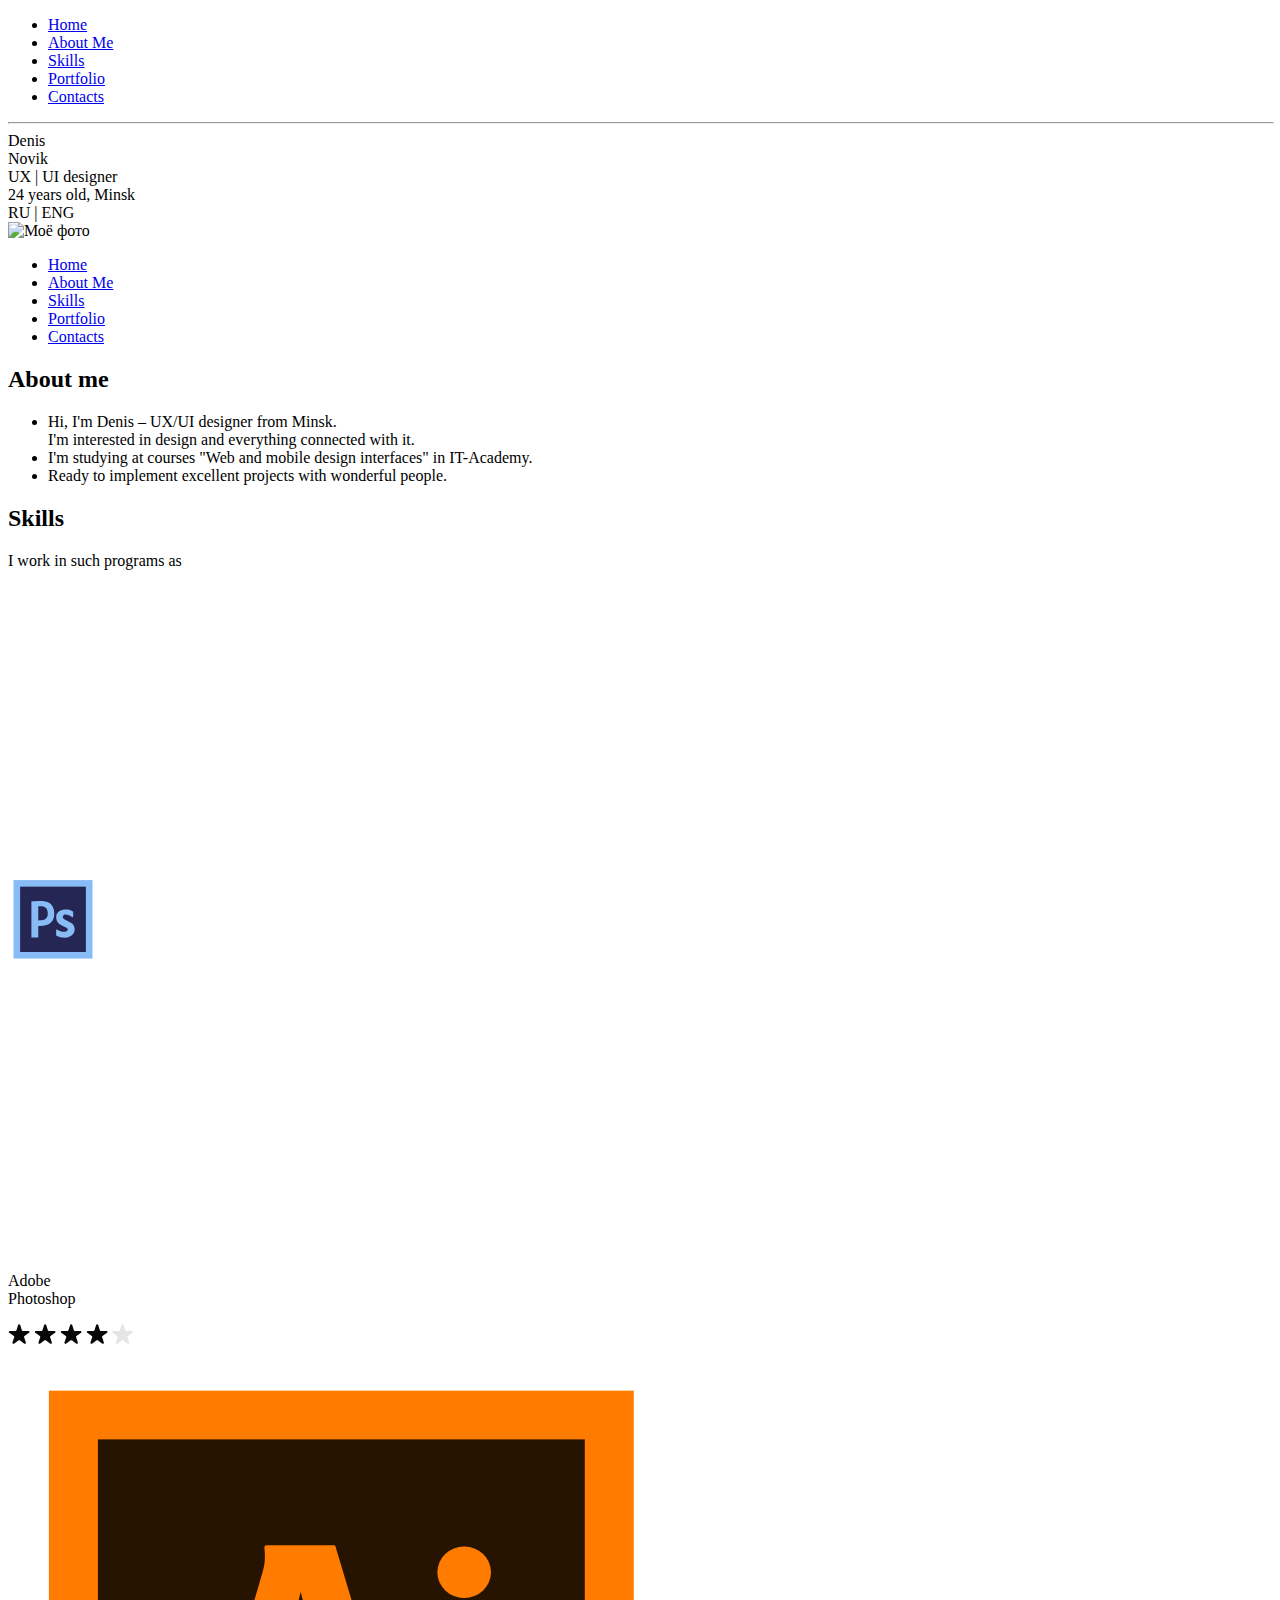
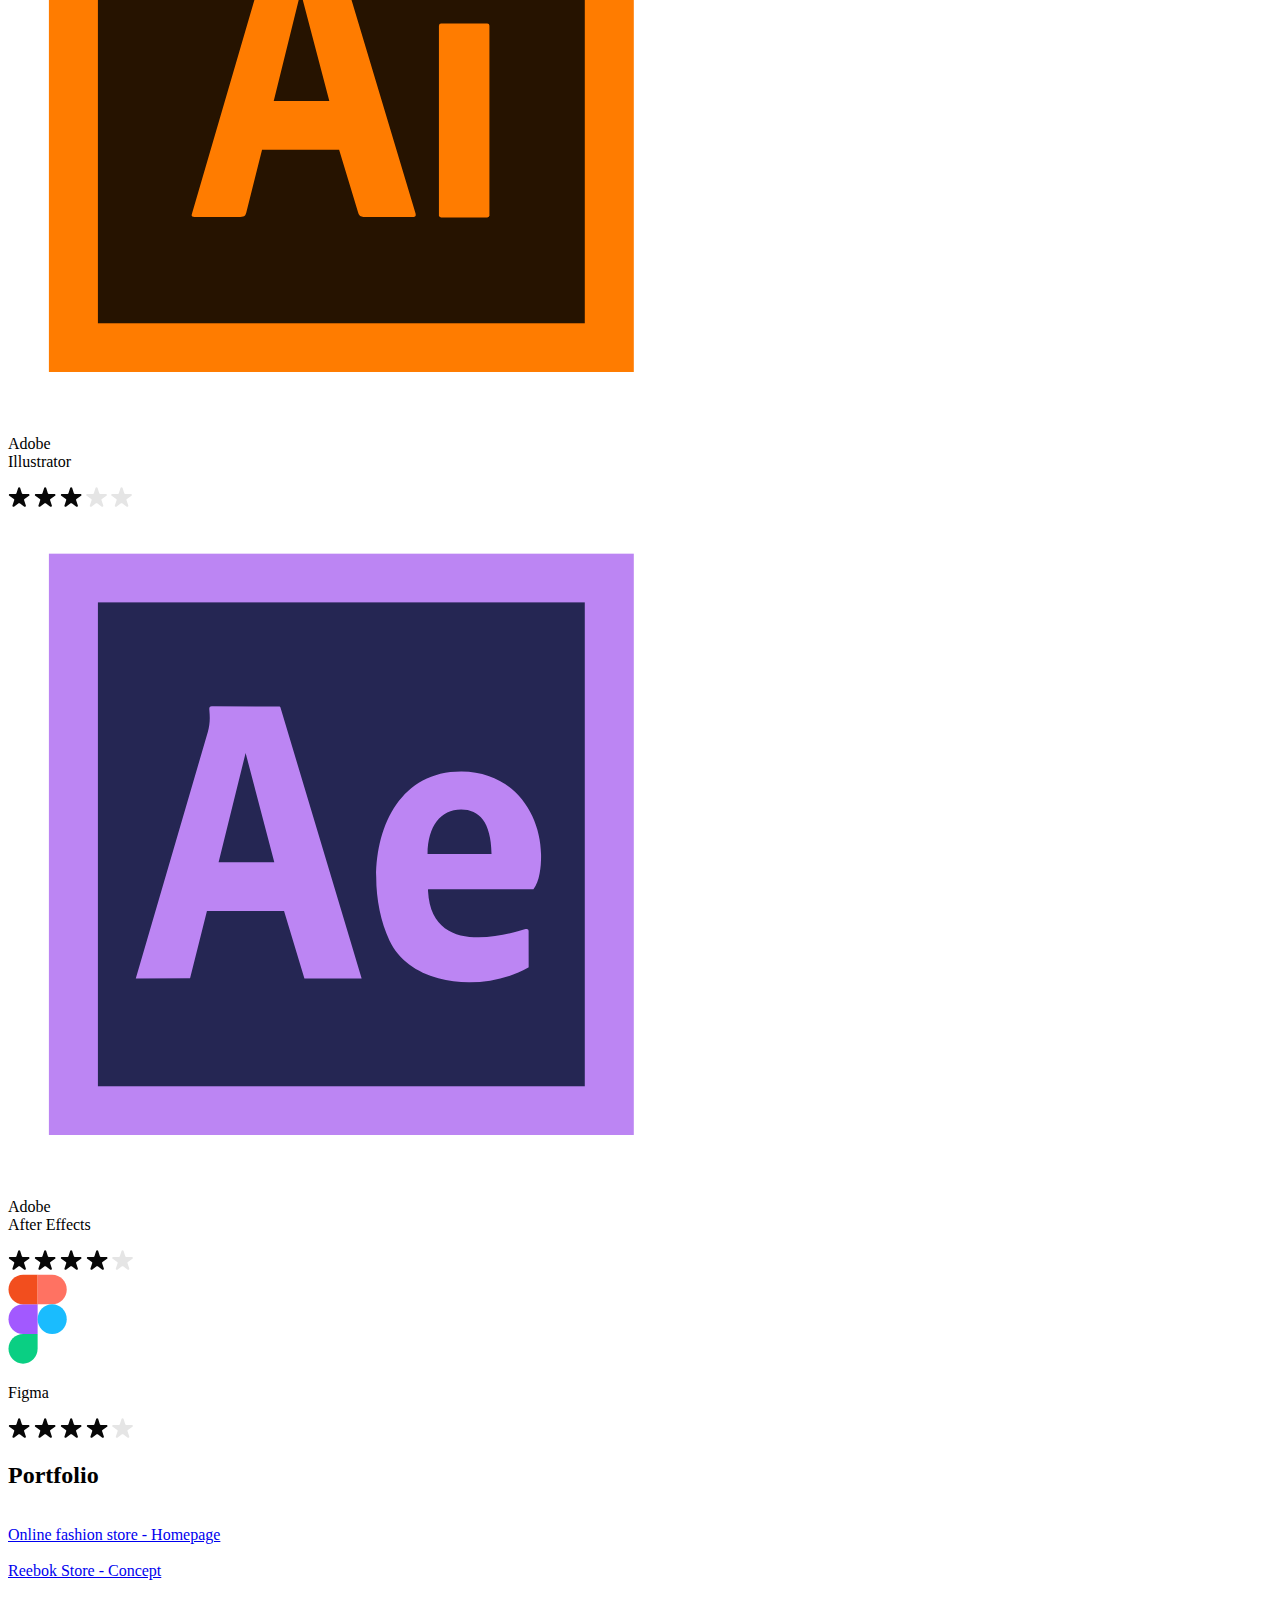
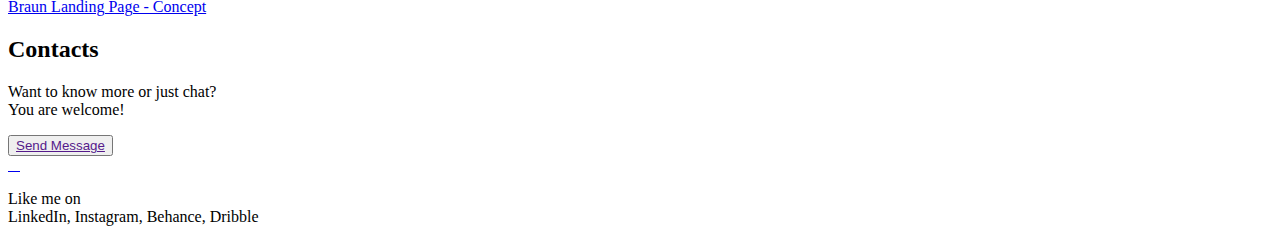
==== index.html @ 63e88502 "Update index.html" ====
<!DOCTYPE html>
<html lang="en">

<head>
    <meta charset="UTF-8">
    <meta name="viewport" content="width=device-width, initial-scale=1.0">
    <title>Denis Novik</title>
    <link rel="stylesheet" href="./css/reset.css">
    <link rel="stylesheet" href="./css/style.css">
    <link rel="stylesheet" href="./css/media.css">
</head>

<body>
    <header class="header" id="home">
        <div class="container">
            <div class="header__top">
                <nav class="header__menu">
                    <ul class="header__menu-list">
                        <li class="menu__list-item">
                            <a href="#home">Home</a>
                        </li>
                        <li class="menu__list-item">
                            <a href="#about-me">About Me</a>
                        </li>
                        <li class="menu__list-item">
                            <a href="#skills">Skills</a>
                        </li>
                        <li class="menu__list-item">
                            <a href="#portfolio">Portfolio</a>
                        </li>
                        <li class="menu__list-item">
                            <a href="#contacts">Contacts</a>
                        </li>
                    </ul>
                </nav>
            </div>
            <hr width="100%">
            <div class="header__middle">

                <button class="header__burger">
                    <span class="header__burger-line"></span>
                    <span class="header__burger-line"></span>
                    <span class="header__burger-line"></span>
                </button>

                <div class="header__middle-inner">
                    <div class="header__my-name">
                        Denis<br> Novik
                    </div>
                    <div class="header__information">
                        UX | UI designer <br> 24 years old, Minsk
                    </div>
                    <div class="header__lang">
                        RU | ENG
                    </div>
                </div>
            </div>
            <div class="header__img">
                <picture>
                    <source media="(max-width: 600px)" srcset="images/header__bg_mobile.jpg">
                    <img src="images/header__bg.jpg" alt="Моё фото">
                </picture>
            </div>
            <div class="mobile__menu-wrapper">
                <nav class="mobile__menu">
                    <ul class="mobile__menu-list">
                        <li class="mobile__menu-item">
                            <a href="#home">Home</a>
                        </li>
                        <li class="mobile__menu-item">
                            <a href="#about-me">About Me</a>
                        </li>
                        <li class="mobile__menu-item">
                            <a href="#skills">Skills</a>
                        </li>
                        <li class="mobile__menu-item">
                            <a href="#portfolio">Portfolio</a>
                        </li>
                        <li class="mobile__menu-item">
                            <a href="#contacts">Contacts</a>
                        </li>
                    </ul>
                </nav>
            </div>
    </header>
    <section class="about-me" id="about-me">
        <div class="about-me__text">
            <div class="about-me__title">
                <h2 class="title">
                    About me
                </h2>
            </div>
            <ul class="about-me__text-list">
                <li class="about-me__list-item">
                    Hi, I'm Denis – UX/UI designer from Minsk. <br> I'm interested in design and everything connected with it.
                </li>
                <li class="about-me__list-item">
                    I'm studying at courses "Web and mobile design interfaces" in IT-Academy.
                </li>
                <li class="about-me__list-item">
                    Ready to implement excellent projects with wonderful people.
                </li>
            </ul>
        </div>
    </section>
    <section class="skills" id="skills">
        <div class="container">
            <div class="skills__inner">
                <div class="skills__title">
                    <h2 class="title">
                        Skills
                    </h2>
                </div>
                <div class="skills__text">
                    <p class="skills_text-item">
                        I work in such programs as
                    </p>
                </div>
                <div class="skills_programms-list">
                    <div class="skills__programm">
                        <div class="programm__img">
                            <svg height="176.389mm" style="shape-rendering:geometricPrecision; text-rendering:geometricPrecision; image-rendering:optimizeQuality; fill-rule:evenodd; clip-rule:evenodd" version="1.1" viewBox="0 0 17639 17639" width="90px" xml:space="preserve" xmlns="http://www.w3.org/2000/svg"
                                xmlns:xlink="http://www.w3.org/1999/xlink"><g id="Layer_x0020_1"><rect fill="#87BCF6" height="15381" width="15476" x="1082" y="1129"/><rect fill="#252653" height="12803" width="12882" x="2379" y="2418"/><path fill="#87BCF6" d="M12556 7176c-1146,-578 -3119,-298 -3119,1210 0,1123 777,1565 1727,1936 1350,527 38,1523 -1610,493 0,0 -59,-29 -88,0 -29,29 -29,58 -29,88 0,29 0,1082 0,1082 576,295 1006,445 1671,438 2145,-22 2454,-2076 1313,-2866 -207,-144 -761,-431 -936,-498 -907,-346 -830,-838 -542,-1086 318,-275 1200,141 1571,373 225,139 262,-34 261,-186l-3 -719c0,-171 -59,-185 -216,-265z"/><path fill="#87BCF6" d="M5932 8972l0 -2634c0,-13 46,-58 58,-58 1116,-57 1751,161 1808,1353 65,1368 -1082,1397 -1866,1397l0 -58zm-1346 -3658l0 7081 1346 0 0 -2282c1654,118 3146,-475 3146,-2387 0,-771 -240,-1547 -809,-2016 -795,-656 -2653,-510 -3683,-396z"/></g>
                            </svg>
                        </div>
                        <p class="programm__text">
                            Adobe<br> Photoshop
                        </p>
                        <div class="programm__stars">
                            <svg width="22" height="20" viewBox="0 0 22 20" fill="none" xmlns="http://www.w3.org/2000/svg">
                                <path d="M10.2142 0.85958C10.514 -0.0606967 11.816 -0.0606959 12.1158 0.859581L13.8669 6.23398C14.001 6.64561 14.3848 6.92418 14.8177 6.92418H20.4785C21.4478 6.92418 21.8502 8.16521 21.0652 8.73398L16.4903 12.0486C16.1388 12.3033 15.9918 12.7555 16.1262 13.1682L17.8748 18.5349C18.1748 19.4557 17.1215 20.2227 16.3373 19.6544L11.7517 16.3321C11.4017 16.0784 10.9283 16.0784 10.5783 16.3321L5.99273 19.6544C5.20847 20.2227 4.15518 19.4557 4.4552 18.5348L6.20377 13.1682C6.33823 12.7555 6.19115 12.3033 5.83969 12.0486L1.26482 8.73398C0.479809 8.16521 0.882139 6.92418 1.85153 6.92418H7.51229C7.94522 6.92418 8.32898 6.64561 8.46309 6.23398L10.2142 0.85958Z" fill="#070707"/>
                                </svg>
                            <svg width="22" height="20" viewBox="0 0 22 20" fill="none" xmlns="http://www.w3.org/2000/svg">
                                    <path d="M10.2142 0.85958C10.514 -0.0606967 11.816 -0.0606959 12.1158 0.859581L13.8669 6.23398C14.001 6.64561 14.3848 6.92418 14.8177 6.92418H20.4785C21.4478 6.92418 21.8502 8.16521 21.0652 8.73398L16.4903 12.0486C16.1388 12.3033 15.9918 12.7555 16.1262 13.1682L17.8748 18.5349C18.1748 19.4557 17.1215 20.2227 16.3373 19.6544L11.7517 16.3321C11.4017 16.0784 10.9283 16.0784 10.5783 16.3321L5.99273 19.6544C5.20847 20.2227 4.15518 19.4557 4.4552 18.5348L6.20377 13.1682C6.33823 12.7555 6.19115 12.3033 5.83969 12.0486L1.26482 8.73398C0.479809 8.16521 0.882139 6.92418 1.85153 6.92418H7.51229C7.94522 6.92418 8.32898 6.64561 8.46309 6.23398L10.2142 0.85958Z" fill="#070707"/>
                                    </svg>
                            <svg width="22" height="20" viewBox="0 0 22 20" fill="none" xmlns="http://www.w3.org/2000/svg">
                                        <path d="M10.2142 0.85958C10.514 -0.0606967 11.816 -0.0606959 12.1158 0.859581L13.8669 6.23398C14.001 6.64561 14.3848 6.92418 14.8177 6.92418H20.4785C21.4478 6.92418 21.8502 8.16521 21.0652 8.73398L16.4903 12.0486C16.1388 12.3033 15.9918 12.7555 16.1262 13.1682L17.8748 18.5349C18.1748 19.4557 17.1215 20.2227 16.3373 19.6544L11.7517 16.3321C11.4017 16.0784 10.9283 16.0784 10.5783 16.3321L5.99273 19.6544C5.20847 20.2227 4.15518 19.4557 4.4552 18.5348L6.20377 13.1682C6.33823 12.7555 6.19115 12.3033 5.83969 12.0486L1.26482 8.73398C0.479809 8.16521 0.882139 6.92418 1.85153 6.92418H7.51229C7.94522 6.92418 8.32898 6.64561 8.46309 6.23398L10.2142 0.85958Z" fill="#070707"/>
                                        </svg>
                            <svg width="22" height="20" viewBox="0 0 22 20" fill="none" xmlns="http://www.w3.org/2000/svg">
                                            <path d="M10.2142 0.85958C10.514 -0.0606967 11.816 -0.0606959 12.1158 0.859581L13.8669 6.23398C14.001 6.64561 14.3848 6.92418 14.8177 6.92418H20.4785C21.4478 6.92418 21.8502 8.16521 21.0652 8.73398L16.4903 12.0486C16.1388 12.3033 15.9918 12.7555 16.1262 13.1682L17.8748 18.5349C18.1748 19.4557 17.1215 20.2227 16.3373 19.6544L11.7517 16.3321C11.4017 16.0784 10.9283 16.0784 10.5783 16.3321L5.99273 19.6544C5.20847 20.2227 4.15518 19.4557 4.4552 18.5348L6.20377 13.1682C6.33823 12.7555 6.19115 12.3033 5.83969 12.0486L1.26482 8.73398C0.479809 8.16521 0.882139 6.92418 1.85153 6.92418H7.51229C7.94522 6.92418 8.32898 6.64561 8.46309 6.23398L10.2142 0.85958Z" fill="#070707"/>
                                            </svg>
                            <svg width="21" height="20" viewBox="0 0 21 20" fill="none" xmlns="http://www.w3.org/2000/svg">
                                                <path d="M9.60286 0.85958C9.90271 -0.0606967 11.2046 -0.0606959 11.5045 0.859581L13.2556 6.23398C13.3897 6.64561 13.7734 6.92418 14.2064 6.92418H19.8671C20.8365 6.92418 21.2388 8.16521 20.4538 8.73398L15.879 12.0486C15.5275 12.3033 15.3804 12.7555 15.5149 13.1682L17.2635 18.5349C17.5635 19.4557 16.5102 20.2227 15.7259 19.6544L11.1404 16.3321C10.7903 16.0784 10.317 16.0784 9.96695 16.3321L5.3814 19.6544C4.59714 20.2227 3.54385 19.4557 3.84387 18.5348L5.59245 13.1682C5.7269 12.7555 5.57982 12.3033 5.22836 12.0486L0.653487 8.73398C-0.131519 8.16521 0.270811 6.92418 1.24021 6.92418H6.90096C7.33389 6.92418 7.71765 6.64561 7.85177 6.23398L9.60286 0.85958Z" fill="#E5E5E5"/>
                                                </svg>
                        </div>
                    </div>
                    <div class="skills__programm">
                        <div class="programm__img">
                            <svg height="176.389mm" style="shape-rendering:geometricPrecision; text-rendering:geometricPrecision; image-rendering:optimizeQuality; fill-rule:evenodd; clip-rule:evenodd" version="1.1" viewBox="0 0 17639 17639" width="176.389mm" xml:space="preserve"
                                xmlns="http://www.w3.org/2000/svg" xmlns:xlink="http://www.w3.org/1999/xlink"><g id="Layer_x0020_1"><rect fill="#FF7C00" height="15381" width="15476" x="1082" y="1129"/><rect fill="#261300" height="12803" width="12882" x="2379" y="2418"/><g id="_1927324032"><rect fill="#FF7C00" height="5131" rx="57" ry="57" width="1336" x="11402" y="7290"/><ellipse fill="#FF7C00" cx="12070" cy="5933" rx="710" ry="679"/></g><path fill="#FF7C00" d="M8761 10627l501 1659c26,98 77,122 146,121l1283 0c99,1 106,-29 91,-95l-2119 -7068c-4,-13 -14,-22 -34,-22l-1777 -5c-70,0 -71,36 -65,104 22,246 10,384 -42,577l-1876 6418c-20,61 -15,91 65,92l1211 -1c128,-4 135,-39 157,-103l420 -1677 2039 0zm-259 -1290l-1471 0 713 -2884 758 2884z"/></g>
                            </svg>
                        </div>
                        <p class="programm__text">
                            Adobe<br> Illustrator
                        </p>
                        <div class="programm__stars">
                            <svg width="22" height="20" viewBox="0 0 22 20" fill="none" xmlns="http://www.w3.org/2000/svg">
                                <path d="M10.2142 0.85958C10.514 -0.0606967 11.816 -0.0606959 12.1158 0.859581L13.8669 6.23398C14.001 6.64561 14.3848 6.92418 14.8177 6.92418H20.4785C21.4478 6.92418 21.8502 8.16521 21.0652 8.73398L16.4903 12.0486C16.1388 12.3033 15.9918 12.7555 16.1262 13.1682L17.8748 18.5349C18.1748 19.4557 17.1215 20.2227 16.3373 19.6544L11.7517 16.3321C11.4017 16.0784 10.9283 16.0784 10.5783 16.3321L5.99273 19.6544C5.20847 20.2227 4.15518 19.4557 4.4552 18.5348L6.20377 13.1682C6.33823 12.7555 6.19115 12.3033 5.83969 12.0486L1.26482 8.73398C0.479809 8.16521 0.882139 6.92418 1.85153 6.92418H7.51229C7.94522 6.92418 8.32898 6.64561 8.46309 6.23398L10.2142 0.85958Z" fill="#070707"/>
                                </svg>
                            <svg width="22" height="20" viewBox="0 0 22 20" fill="none" xmlns="http://www.w3.org/2000/svg">
                                    <path d="M10.2142 0.85958C10.514 -0.0606967 11.816 -0.0606959 12.1158 0.859581L13.8669 6.23398C14.001 6.64561 14.3848 6.92418 14.8177 6.92418H20.4785C21.4478 6.92418 21.8502 8.16521 21.0652 8.73398L16.4903 12.0486C16.1388 12.3033 15.9918 12.7555 16.1262 13.1682L17.8748 18.5349C18.1748 19.4557 17.1215 20.2227 16.3373 19.6544L11.7517 16.3321C11.4017 16.0784 10.9283 16.0784 10.5783 16.3321L5.99273 19.6544C5.20847 20.2227 4.15518 19.4557 4.4552 18.5348L6.20377 13.1682C6.33823 12.7555 6.19115 12.3033 5.83969 12.0486L1.26482 8.73398C0.479809 8.16521 0.882139 6.92418 1.85153 6.92418H7.51229C7.94522 6.92418 8.32898 6.64561 8.46309 6.23398L10.2142 0.85958Z" fill="#070707"/>
                                    </svg>
                            <svg width="22" height="20" viewBox="0 0 22 20" fill="none" xmlns="http://www.w3.org/2000/svg">
                                        <path d="M10.2142 0.85958C10.514 -0.0606967 11.816 -0.0606959 12.1158 0.859581L13.8669 6.23398C14.001 6.64561 14.3848 6.92418 14.8177 6.92418H20.4785C21.4478 6.92418 21.8502 8.16521 21.0652 8.73398L16.4903 12.0486C16.1388 12.3033 15.9918 12.7555 16.1262 13.1682L17.8748 18.5349C18.1748 19.4557 17.1215 20.2227 16.3373 19.6544L11.7517 16.3321C11.4017 16.0784 10.9283 16.0784 10.5783 16.3321L5.99273 19.6544C5.20847 20.2227 4.15518 19.4557 4.4552 18.5348L6.20377 13.1682C6.33823 12.7555 6.19115 12.3033 5.83969 12.0486L1.26482 8.73398C0.479809 8.16521 0.882139 6.92418 1.85153 6.92418H7.51229C7.94522 6.92418 8.32898 6.64561 8.46309 6.23398L10.2142 0.85958Z" fill="#070707"/>
                                        </svg>
                            <svg width="21" height="20" viewBox="0 0 21 20" fill="none" xmlns="http://www.w3.org/2000/svg">
                                            <path d="M9.60286 0.85958C9.90271 -0.0606967 11.2046 -0.0606959 11.5045 0.859581L13.2556 6.23398C13.3897 6.64561 13.7734 6.92418 14.2064 6.92418H19.8671C20.8365 6.92418 21.2388 8.16521 20.4538 8.73398L15.879 12.0486C15.5275 12.3033 15.3804 12.7555 15.5149 13.1682L17.2635 18.5349C17.5635 19.4557 16.5102 20.2227 15.7259 19.6544L11.1404 16.3321C10.7903 16.0784 10.317 16.0784 9.96695 16.3321L5.3814 19.6544C4.59714 20.2227 3.54385 19.4557 3.84387 18.5348L5.59245 13.1682C5.7269 12.7555 5.57982 12.3033 5.22836 12.0486L0.653487 8.73398C-0.131519 8.16521 0.270811 6.92418 1.24021 6.92418H6.90096C7.33389 6.92418 7.71765 6.64561 7.85177 6.23398L9.60286 0.85958Z" fill="#E5E5E5"/>
                                            </svg>
                            <svg width="21" height="20" viewBox="0 0 21 20" fill="none" xmlns="http://www.w3.org/2000/svg">
                                                <path d="M9.60286 0.85958C9.90271 -0.0606967 11.2046 -0.0606959 11.5045 0.859581L13.2556 6.23398C13.3897 6.64561 13.7734 6.92418 14.2064 6.92418H19.8671C20.8365 6.92418 21.2388 8.16521 20.4538 8.73398L15.879 12.0486C15.5275 12.3033 15.3804 12.7555 15.5149 13.1682L17.2635 18.5349C17.5635 19.4557 16.5102 20.2227 15.7259 19.6544L11.1404 16.3321C10.7903 16.0784 10.317 16.0784 9.96695 16.3321L5.3814 19.6544C4.59714 20.2227 3.54385 19.4557 3.84387 18.5348L5.59245 13.1682C5.7269 12.7555 5.57982 12.3033 5.22836 12.0486L0.653487 8.73398C-0.131519 8.16521 0.270811 6.92418 1.24021 6.92418H6.90096C7.33389 6.92418 7.71765 6.64561 7.85177 6.23398L9.60286 0.85958Z" fill="#E5E5E5"/>
                                                </svg>
                        </div>
                    </div>
                    <div class="skills__programm">
                        <div class="programm__img">
                            <svg class="svg1" height="176.389mm" viewBox="0 0 17639 17639" width="176.389mm" xmlns="http://www.w3.org/2000/svg">
                                <g id="Layer_x0020_1">
                                <rect fill="#BC85F3" height="15381" width="15476" x="1082" y="1129"/>
                                <rect fill="#252653" height="12803" width="12882" x="2379" y="2418"/>
                                <path fill="#BC85F3" d="M7304 10585l539 1782 1514 0 -2150 -7172c-4,-13 -14,-22 -35,-22l-1779 -5c-69,0 -71,36 -65,104 22,247 10,385 -41,578l-1906 6518 1436 -2 447 -1782 2040 1zm-258 -1292l-1474 0 715 -2887 759 2887z"/>
                                <path fill="#BC85F3" d="M11123 10006l2779 4c175,-224 207,-645 202,-921 -19,-1120 -761,-2192 -2101,-2199 -2250,-13 -2676,2832 -1910,4473 241,516 725,844 1293,1000 259,71 534,107 812,108 550,2 1109,-131 1558,-387 7,-4 19,-4 20,-12l0 -32 -1 -927c0,-42 -32,-66 -80,-51 -568,171 -2492,717 -2581,-1004 -1,-13 -4,-52 9,-52zm1393 -929l-1415 0c7,-752 352,-1179 885,-1181 484,-2 792,334 807,1163 0,38 0,18 0,18l-277 0z"/>
                                </g>
                              </svg>
                        </div>
                        <p class="programm__text">
                            Adobe<br> After Effects
                        </p>
                        <div class="programm__stars">
                            <svg width="22" height="20" viewBox="0 0 22 20" fill="none" xmlns="http://www.w3.org/2000/svg">
                                <path d="M10.2142 0.85958C10.514 -0.0606967 11.816 -0.0606959 12.1158 0.859581L13.8669 6.23398C14.001 6.64561 14.3848 6.92418 14.8177 6.92418H20.4785C21.4478 6.92418 21.8502 8.16521 21.0652 8.73398L16.4903 12.0486C16.1388 12.3033 15.9918 12.7555 16.1262 13.1682L17.8748 18.5349C18.1748 19.4557 17.1215 20.2227 16.3373 19.6544L11.7517 16.3321C11.4017 16.0784 10.9283 16.0784 10.5783 16.3321L5.99273 19.6544C5.20847 20.2227 4.15518 19.4557 4.4552 18.5348L6.20377 13.1682C6.33823 12.7555 6.19115 12.3033 5.83969 12.0486L1.26482 8.73398C0.479809 8.16521 0.882139 6.92418 1.85153 6.92418H7.51229C7.94522 6.92418 8.32898 6.64561 8.46309 6.23398L10.2142 0.85958Z" fill="#070707"/>
                                </svg>
                            <svg width="22" height="20" viewBox="0 0 22 20" fill="none" xmlns="http://www.w3.org/2000/svg">
                                    <path d="M10.2142 0.85958C10.514 -0.0606967 11.816 -0.0606959 12.1158 0.859581L13.8669 6.23398C14.001 6.64561 14.3848 6.92418 14.8177 6.92418H20.4785C21.4478 6.92418 21.8502 8.16521 21.0652 8.73398L16.4903 12.0486C16.1388 12.3033 15.9918 12.7555 16.1262 13.1682L17.8748 18.5349C18.1748 19.4557 17.1215 20.2227 16.3373 19.6544L11.7517 16.3321C11.4017 16.0784 10.9283 16.0784 10.5783 16.3321L5.99273 19.6544C5.20847 20.2227 4.15518 19.4557 4.4552 18.5348L6.20377 13.1682C6.33823 12.7555 6.19115 12.3033 5.83969 12.0486L1.26482 8.73398C0.479809 8.16521 0.882139 6.92418 1.85153 6.92418H7.51229C7.94522 6.92418 8.32898 6.64561 8.46309 6.23398L10.2142 0.85958Z" fill="#070707"/>
                                    </svg>
                            <svg width="22" height="20" viewBox="0 0 22 20" fill="none" xmlns="http://www.w3.org/2000/svg">
                                        <path d="M10.2142 0.85958C10.514 -0.0606967 11.816 -0.0606959 12.1158 0.859581L13.8669 6.23398C14.001 6.64561 14.3848 6.92418 14.8177 6.92418H20.4785C21.4478 6.92418 21.8502 8.16521 21.0652 8.73398L16.4903 12.0486C16.1388 12.3033 15.9918 12.7555 16.1262 13.1682L17.8748 18.5349C18.1748 19.4557 17.1215 20.2227 16.3373 19.6544L11.7517 16.3321C11.4017 16.0784 10.9283 16.0784 10.5783 16.3321L5.99273 19.6544C5.20847 20.2227 4.15518 19.4557 4.4552 18.5348L6.20377 13.1682C6.33823 12.7555 6.19115 12.3033 5.83969 12.0486L1.26482 8.73398C0.479809 8.16521 0.882139 6.92418 1.85153 6.92418H7.51229C7.94522 6.92418 8.32898 6.64561 8.46309 6.23398L10.2142 0.85958Z" fill="#070707"/>
                                        </svg>
                            <svg width="22" height="20" viewBox="0 0 22 20" fill="none" xmlns="http://www.w3.org/2000/svg">
                                            <path d="M10.2142 0.85958C10.514 -0.0606967 11.816 -0.0606959 12.1158 0.859581L13.8669 6.23398C14.001 6.64561 14.3848 6.92418 14.8177 6.92418H20.4785C21.4478 6.92418 21.8502 8.16521 21.0652 8.73398L16.4903 12.0486C16.1388 12.3033 15.9918 12.7555 16.1262 13.1682L17.8748 18.5349C18.1748 19.4557 17.1215 20.2227 16.3373 19.6544L11.7517 16.3321C11.4017 16.0784 10.9283 16.0784 10.5783 16.3321L5.99273 19.6544C5.20847 20.2227 4.15518 19.4557 4.4552 18.5348L6.20377 13.1682C6.33823 12.7555 6.19115 12.3033 5.83969 12.0486L1.26482 8.73398C0.479809 8.16521 0.882139 6.92418 1.85153 6.92418H7.51229C7.94522 6.92418 8.32898 6.64561 8.46309 6.23398L10.2142 0.85958Z" fill="#070707"/>
                                            </svg>
                            <svg width="21" height="20" viewBox="0 0 21 20" fill="none" xmlns="http://www.w3.org/2000/svg">
                                                <path d="M9.60286 0.85958C9.90271 -0.0606967 11.2046 -0.0606959 11.5045 0.859581L13.2556 6.23398C13.3897 6.64561 13.7734 6.92418 14.2064 6.92418H19.8671C20.8365 6.92418 21.2388 8.16521 20.4538 8.73398L15.879 12.0486C15.5275 12.3033 15.3804 12.7555 15.5149 13.1682L17.2635 18.5349C17.5635 19.4557 16.5102 20.2227 15.7259 19.6544L11.1404 16.3321C10.7903 16.0784 10.317 16.0784 9.96695 16.3321L5.3814 19.6544C4.59714 20.2227 3.54385 19.4557 3.84387 18.5348L5.59245 13.1682C5.7269 12.7555 5.57982 12.3033 5.22836 12.0486L0.653487 8.73398C-0.131519 8.16521 0.270811 6.92418 1.24021 6.92418H6.90096C7.33389 6.92418 7.71765 6.64561 7.85177 6.23398L9.60286 0.85958Z" fill="#E5E5E5"/>
                                                </svg>
                        </div>
                    </div>
                    <div class="skills__programm">
                        <div class="programm__img">
                            <svg width="59" height="90" viewBox="0 0 59 90" fill="none" xmlns="http://www.w3.org/2000/svg">
                                <path d="M15.0513 89.6612C23.0898 89.6612 29.61 83.0214 29.61 74.8355V60.0098H15.0513C7.0128 60.0098 0.492676 66.6495 0.492676 74.8355C0.492676 83.0214 7.0128 89.6612 15.0513 89.6612Z" fill="#0ACF83"/>
                                <path d="M0.492676 45.1655C0.492676 36.9796 7.0128 30.3398 15.0513 30.3398H29.61V60.0094H15.0513C7.0128 59.9912 0.492676 53.3515 0.492676 45.1655Z" fill="#A259FF"/>
                                <path d="M0.492676 15.4956C0.492676 7.30965 7.0128 0.669922 15.0513 0.669922H29.61V30.3395H15.0513C7.0128 30.3395 0.492676 23.6816 0.492676 15.4956Z" fill="#F24E1E"/>
                                <path d="M29.6279 0.669922H44.1866C52.2251 0.669922 58.7452 7.30965 58.7452 15.4956C58.7452 23.6816 52.2251 30.3213 44.1866 30.3213H29.6279V0.669922Z" fill="#FF7262"/>
                                <path d="M58.7452 45.1655C58.7452 53.3515 52.2251 59.9913 44.1866 59.9913C36.1481 59.9913 29.6279 53.3515 29.6279 45.1655C29.6279 36.9796 36.1481 30.3398 44.1866 30.3398C52.2251 30.3398 58.7452 36.9796 58.7452 45.1655Z" fill="#1ABCFE"/>
                            </svg>
                        </div>
                        <p class="programm__text">
                            Figma
                        </p>
                        <div class="programm__stars">
                            <svg width="22" height="20" viewBox="0 0 22 20" fill="none" xmlns="http://www.w3.org/2000/svg">
                                <path d="M10.2142 0.85958C10.514 -0.0606967 11.816 -0.0606959 12.1158 0.859581L13.8669 6.23398C14.001 6.64561 14.3848 6.92418 14.8177 6.92418H20.4785C21.4478 6.92418 21.8502 8.16521 21.0652 8.73398L16.4903 12.0486C16.1388 12.3033 15.9918 12.7555 16.1262 13.1682L17.8748 18.5349C18.1748 19.4557 17.1215 20.2227 16.3373 19.6544L11.7517 16.3321C11.4017 16.0784 10.9283 16.0784 10.5783 16.3321L5.99273 19.6544C5.20847 20.2227 4.15518 19.4557 4.4552 18.5348L6.20377 13.1682C6.33823 12.7555 6.19115 12.3033 5.83969 12.0486L1.26482 8.73398C0.479809 8.16521 0.882139 6.92418 1.85153 6.92418H7.51229C7.94522 6.92418 8.32898 6.64561 8.46309 6.23398L10.2142 0.85958Z" fill="#070707"/>
                                </svg>
                            <svg width="22" height="20" viewBox="0 0 22 20" fill="none" xmlns="http://www.w3.org/2000/svg">
                                    <path d="M10.2142 0.85958C10.514 -0.0606967 11.816 -0.0606959 12.1158 0.859581L13.8669 6.23398C14.001 6.64561 14.3848 6.92418 14.8177 6.92418H20.4785C21.4478 6.92418 21.8502 8.16521 21.0652 8.73398L16.4903 12.0486C16.1388 12.3033 15.9918 12.7555 16.1262 13.1682L17.8748 18.5349C18.1748 19.4557 17.1215 20.2227 16.3373 19.6544L11.7517 16.3321C11.4017 16.0784 10.9283 16.0784 10.5783 16.3321L5.99273 19.6544C5.20847 20.2227 4.15518 19.4557 4.4552 18.5348L6.20377 13.1682C6.33823 12.7555 6.19115 12.3033 5.83969 12.0486L1.26482 8.73398C0.479809 8.16521 0.882139 6.92418 1.85153 6.92418H7.51229C7.94522 6.92418 8.32898 6.64561 8.46309 6.23398L10.2142 0.85958Z" fill="#070707"/>
                                    </svg>
                            <svg width="22" height="20" viewBox="0 0 22 20" fill="none" xmlns="http://www.w3.org/2000/svg">
                                        <path d="M10.2142 0.85958C10.514 -0.0606967 11.816 -0.0606959 12.1158 0.859581L13.8669 6.23398C14.001 6.64561 14.3848 6.92418 14.8177 6.92418H20.4785C21.4478 6.92418 21.8502 8.16521 21.0652 8.73398L16.4903 12.0486C16.1388 12.3033 15.9918 12.7555 16.1262 13.1682L17.8748 18.5349C18.1748 19.4557 17.1215 20.2227 16.3373 19.6544L11.7517 16.3321C11.4017 16.0784 10.9283 16.0784 10.5783 16.3321L5.99273 19.6544C5.20847 20.2227 4.15518 19.4557 4.4552 18.5348L6.20377 13.1682C6.33823 12.7555 6.19115 12.3033 5.83969 12.0486L1.26482 8.73398C0.479809 8.16521 0.882139 6.92418 1.85153 6.92418H7.51229C7.94522 6.92418 8.32898 6.64561 8.46309 6.23398L10.2142 0.85958Z" fill="#070707"/>
                                        </svg>
                            <svg width="22" height="20" viewBox="0 0 22 20" fill="none" xmlns="http://www.w3.org/2000/svg">
                                            <path d="M10.2142 0.85958C10.514 -0.0606967 11.816 -0.0606959 12.1158 0.859581L13.8669 6.23398C14.001 6.64561 14.3848 6.92418 14.8177 6.92418H20.4785C21.4478 6.92418 21.8502 8.16521 21.0652 8.73398L16.4903 12.0486C16.1388 12.3033 15.9918 12.7555 16.1262 13.1682L17.8748 18.5349C18.1748 19.4557 17.1215 20.2227 16.3373 19.6544L11.7517 16.3321C11.4017 16.0784 10.9283 16.0784 10.5783 16.3321L5.99273 19.6544C5.20847 20.2227 4.15518 19.4557 4.4552 18.5348L6.20377 13.1682C6.33823 12.7555 6.19115 12.3033 5.83969 12.0486L1.26482 8.73398C0.479809 8.16521 0.882139 6.92418 1.85153 6.92418H7.51229C7.94522 6.92418 8.32898 6.64561 8.46309 6.23398L10.2142 0.85958Z" fill="#070707"/>
                                            </svg>
                            <svg width="21" height="20" viewBox="0 0 21 20" fill="none" xmlns="http://www.w3.org/2000/svg">
                                                <path d="M9.60286 0.85958C9.90271 -0.0606967 11.2046 -0.0606959 11.5045 0.859581L13.2556 6.23398C13.3897 6.64561 13.7734 6.92418 14.2064 6.92418H19.8671C20.8365 6.92418 21.2388 8.16521 20.4538 8.73398L15.879 12.0486C15.5275 12.3033 15.3804 12.7555 15.5149 13.1682L17.2635 18.5349C17.5635 19.4557 16.5102 20.2227 15.7259 19.6544L11.1404 16.3321C10.7903 16.0784 10.317 16.0784 9.96695 16.3321L5.3814 19.6544C4.59714 20.2227 3.54385 19.4557 3.84387 18.5348L5.59245 13.1682C5.7269 12.7555 5.57982 12.3033 5.22836 12.0486L0.653487 8.73398C-0.131519 8.16521 0.270811 6.92418 1.24021 6.92418H6.90096C7.33389 6.92418 7.71765 6.64561 7.85177 6.23398L9.60286 0.85958Z" fill="#E5E5E5"/>
                                                </svg>
                        </div>
                    </div>
                </div>
            </div>
        </div>
    </section>
    <section class="portfolio" id="portfolio">
        <div class="container">
            <div class="portfolio__title">
                <h2 class="title">
                    Portfolio
                </h2>
            </div>
            <div class="portfolio__img">
                <img src="./images/fashion-store-img.jpg" alt="">
            </div>
            <div class="portfolio__link">
                <a href="#">Online fashion store - Homepage</a>
            </div>
            <div class="portfolio__img">
                <img src="./images/reebok-img.jpg" alt="">
            </div>
            <div class="portfolio__link">
                <a href="#">Reebok Store - Concept</a>
            </div>
            <div class="portfolio__img">
                <img src="./images/braun-img.jpg" alt="">
            </div>
            <div class="portfolio__link">
                <a href="#">Braun Landing Page - Concept</a>
            </div>
        </div>
    </section>
    <section class="contacts" id="contacts">
        <div class="contacts__inner">
            <div class="contacts__title">
                <h2 class="title">
                    Contacts
                </h2>
            </div>
            <div class="contacts__text">
                <p class="text">Want to know more or just chat?<br> You are welcome!</p>
            </div>
            <button class="contacts__btn">
                <a href="">Send Message</a>
            </button>
            <div class="contacts__socials">
                <a href="#" class="contacts__linkedIn">
                    <img src="./images/linkidin-img.png" alt="">
                </a>
                <a href="#" class="contacts__instagram">
                    <img src="./images/instagram-img.png" alt="">
                </a>
                <a href="#" class="contacts__behance">
                    <img src="./images/behance-img.png" alt="">
                </a>
                <a href="#" class="contacts__dribble">
                    <img src="./images/dribble-img.png" alt="">
                </a>
            </div>
            <div class="contacts__like-me-on-text">
                <p>Like me on<br> LinkedIn, Instagram, Behance, Dribble
                </p>
            </div>
        </div>
    </section>

    <script src="/js/main.js"></script>
</body>

</html>
---- css/media.css ----
@media (max-width: 950px) {
    .container {
        padding: 0 20px;
    }
    .header__top {
        font-size: 24px;
    }
    .header__my-name {
        font-size: 60px;
    }
    .header__information {
        font-size: 24px;
    }
    .header__lang {
        font-size: 20px;
    }
    .title {
        font-size: 42px;
    }
    .about-me__list-item {
        font-size: 24px;
    }
    .portfolio__link {
        font-size: 24px;
    }
    .programm__text {
        font-size: 24px;
    }
    .contacts__text {
        font-size: 24px;
    }
    .contacts__btn {
        padding: 20px 50px;
    }
    .contacts__like-me-on-text {
        font-size: 20px;
    }
}

@media (max-width: 900px) {
    .skills_programms-list {
        display: block;
    }
    .skills__programm {
        margin-top: 80px;
    }
}

@media (min-width: 600px) {
    .header__burger {
        display: none;
    }
}

@media (max-width: 600px) {
    .header__top {
        display: none;
    }
    .container {
        max-width: none;
        padding: 30px 0;
        width: 100%;
    }
    .header__middle-inner {
        flex-direction: column;
        min-height: 200px;
        align-items: flex-start;
        padding-left: 12%;
    }
    .about-me__text {
        padding: 180px 15px 105px;
    }
    .contacts{
        padding:100px 0 20px 0;
    }
    .contacts__btn {
        padding: 10px 100px;
    }
    .contacts__socials {
        padding: 20px;
    }
    .contacts__text {
        margin: 25px 0 40px 0;
    }
    .header__burger {
        display: block;
    }
    hr {
        display: none;
    }
    .header__lang {
        position: absolute;
        top: 525px;
        right: 30px;
        font-size: 34px;
        line-height: 42px;
        transform: rotate(90deg);
        display: none;
    }
}
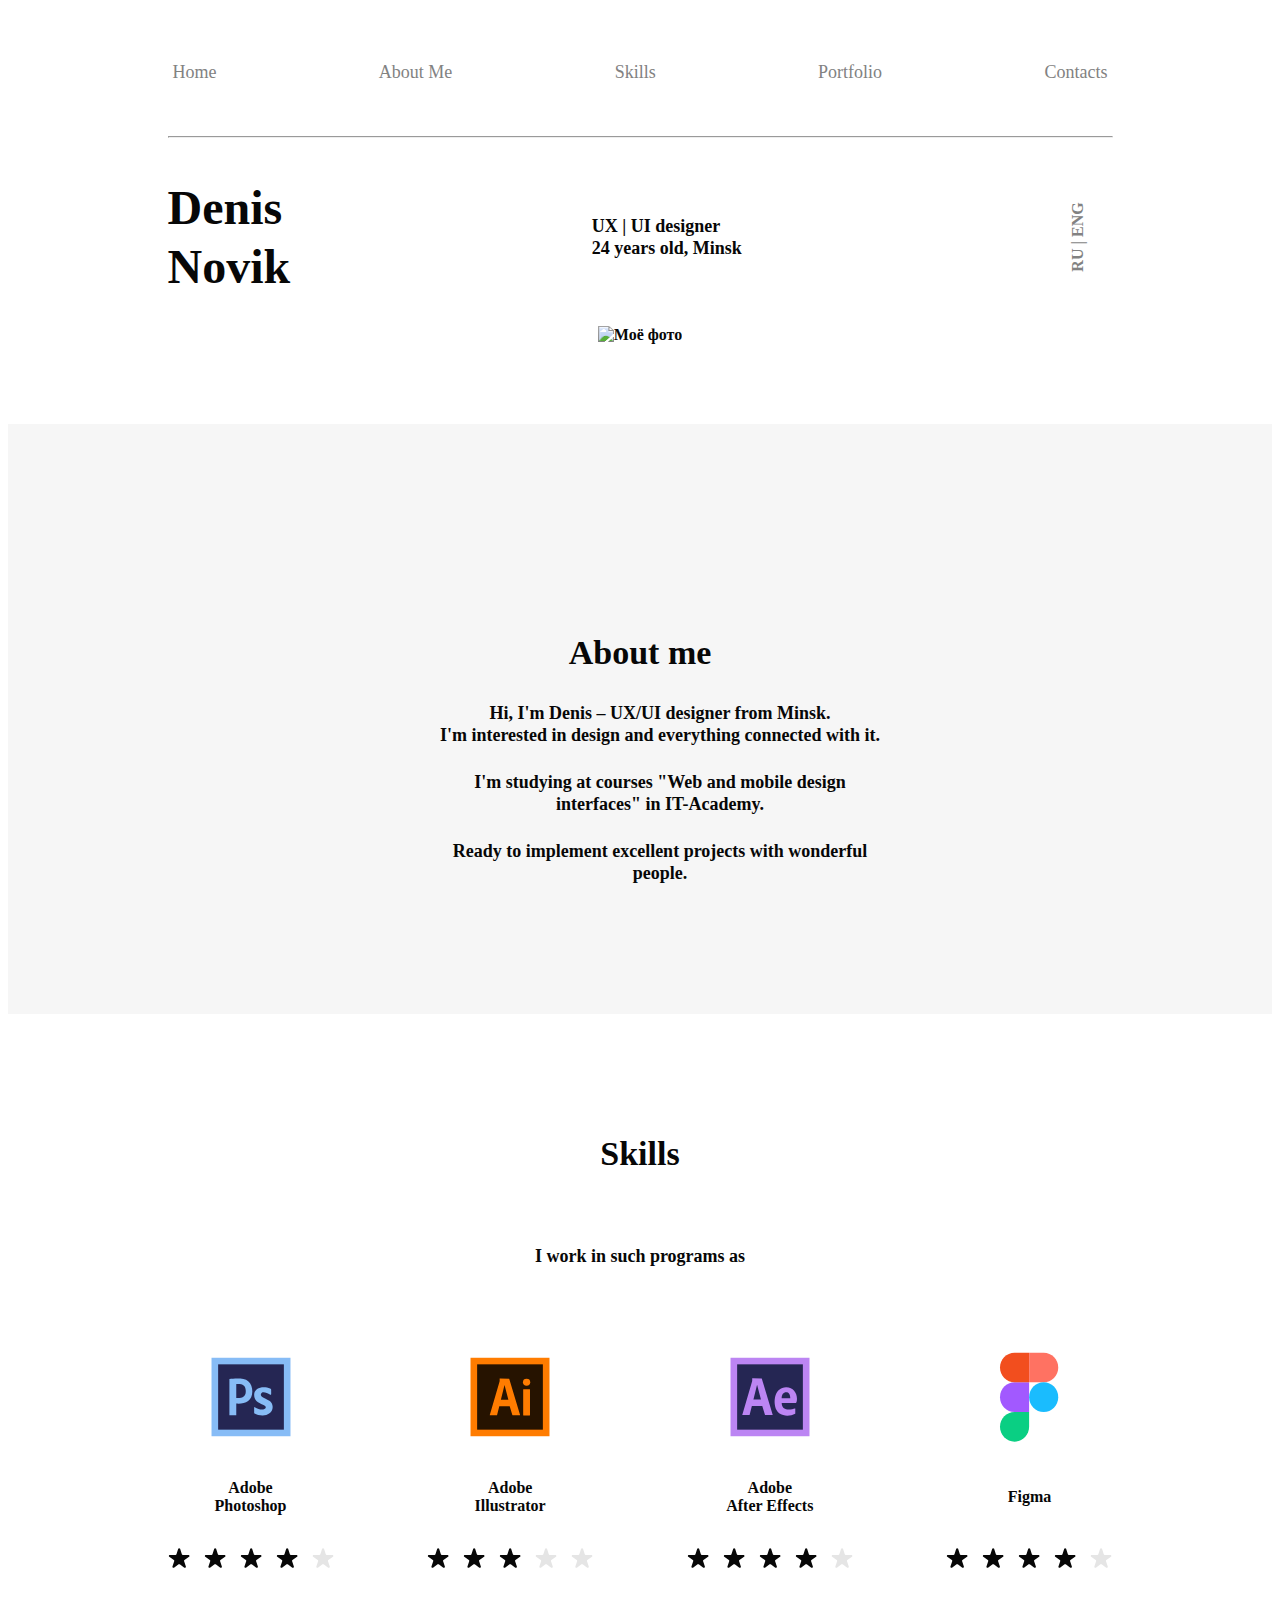
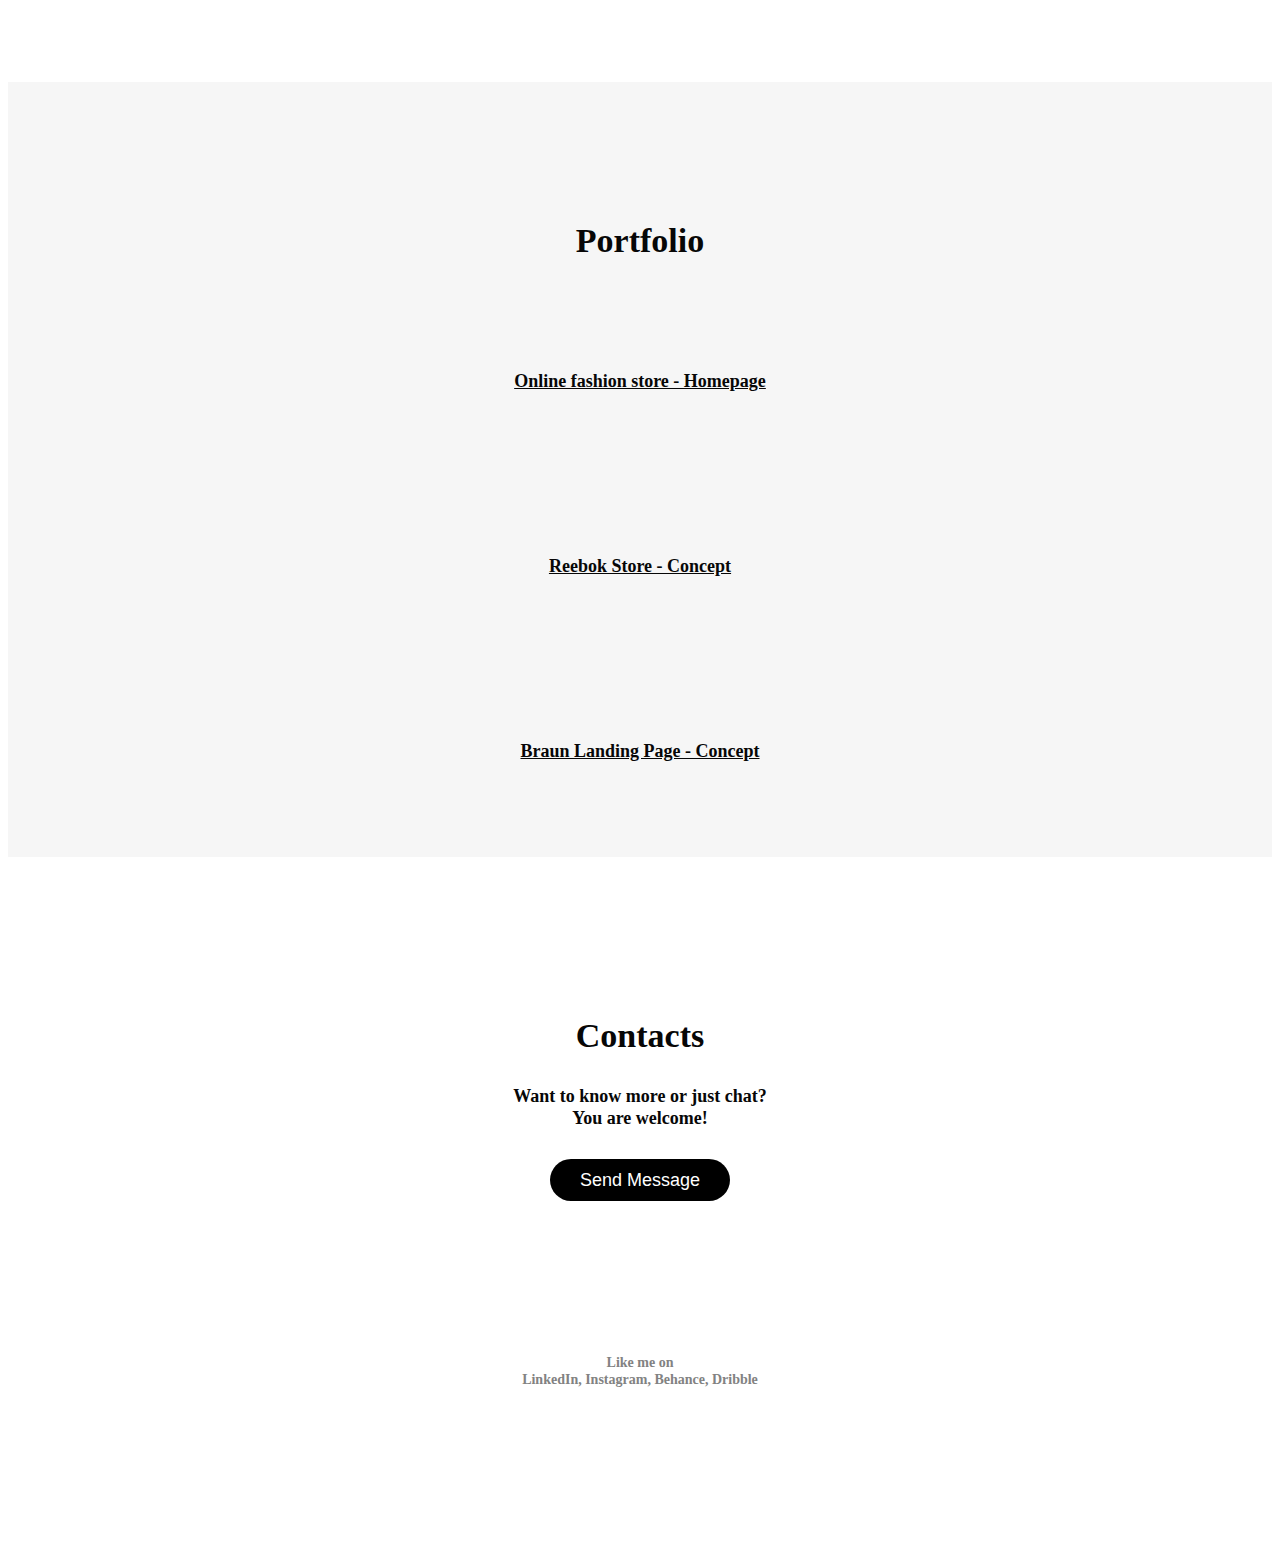
==== commit add97940: "Update index.html" ====
--- a/index.html
+++ b/index.html
@@ -299,7 +299,7 @@
         </div>
     </section>
 
-    <script src="/js/main.js"></script>
+    <script src="./js/main.js"></script>
 </body>
 
 </html>
--- a/css/style.css
+++ b/css/style.css
@@ -0,0 +1,336 @@
+*,
+*::after,
+*::before {
+    box-sizing: border-box;
+}
+
+@font-face {
+    font-family: 'Gilroy-ExtraBold';
+    src: url('./fonts/gilroy-extrabold-webfont.woff2') format('woff2');
+    font-weight: 300;
+    font-style: normal;
+    font-display: swap;
+}
+
+@font-face {
+    font-family: 'Gilroy-Light';
+    src: url('/fonts/gilroy-light-webfont.woff2') format('woff2');
+    font-weight: 300;
+    font-style: normal;
+    font-display: swap;
+}
+
+html {
+    scroll-behavior: smooth;
+}
+
+a {
+    color: inherit;
+    text-decoration: none;
+}
+
+a:hover {
+    color: #000000;
+    transition: 0.2s;
+}
+
+ul {
+    list-style: none;
+}
+
+body {
+    font-family: 'Gilroy-Light';
+    color: #070707;
+    font-weight: 800;
+    overflow-x: hidden;
+}
+
+hr {
+    margin: 0;
+}
+
+svg {
+    height: 90px;
+    width: 90px;
+}
+
+.container {
+    max-width: 945px;
+    margin: 0 auto;
+    width: 100%;
+}
+
+.title {
+    font-size: 34px;
+    line-height: 42px;
+    font-family: 'Gilroy-ExtraBold';
+}
+
+.header {
+    position: relative;
+    overflow-x:hidden;
+}
+
+.header__burger {
+    position: absolute;
+    right: 10px;
+    top: 90px;
+    border: none;
+    background: none;
+    z-index: 2;
+    cursor: pointer;
+    width: 32px;
+    height: 32px;
+    display: block;
+}
+
+.header__burger-line {
+    display: block;
+    background-color: black;
+    width: 100%;
+    height: 3px;
+    margin: 3px 0;
+    transition: 0.3s;
+}
+
+.header__burger-line-active:nth-child(1) {
+    display: block;
+    margin-top: 5px;
+    height: 3px;
+    transform: rotate(45deg);
+}
+
+.header__burger-line-active:nth-child(2) {
+    display: block;
+    margin-top: -6px;
+    height: 3px;
+    transform: rotate(-45deg);
+}
+
+.header__burger-line-active:nth-child(3) {
+    display: none;
+}
+
+.header__top {
+    font-family: 'Gilroy-ExtraBold';
+    font-weight: 100;
+    padding: 35px 0px;
+    font-size: 18px;
+    line-height: 22px;
+    color: #828282;
+}
+
+.header__menu-list {
+    display: flex;
+    justify-content: space-between;
+    flex-wrap: wrap;
+    padding: 0 5px;
+}
+
+.menu__list-item {
+    display: inline-block;
+}
+
+.header__middle {
+    margin-top: 40px;
+}
+
+.header__middle-inner {
+    display: flex;
+    justify-content: space-between;
+    align-items: center;
+    position: relative;
+}
+
+.header__my-name {
+    font-size: 48px;
+    line-height: 59px;
+    color: #070707;
+    font-family: "Gilroy-ExtraBold";
+}
+
+.header__information {
+    font-size: 18px;
+    line-height: 22px;
+    color: #070707;
+}
+
+.header__lang {
+    transform: rotate(-90deg);
+    font-size: 16px;
+    line-height: 20px;
+    color: #828282;
+}
+
+.header__img {
+    margin-top: 30px;
+    margin-bottom: 80px;
+    display: flex;
+    justify-content: center;
+}
+
+.header__img img {
+    width: 100%;
+}
+
+.about-me__text {
+    padding: 180px 0 105px 0;
+    text-align: center;
+    background: #F6F6F6;
+}
+
+.about-me__title {
+    margin-bottom: 18px;
+}
+
+.about-me__text-list {
+    margin: 0 auto;
+    max-width: 485px;
+}
+
+.about-me__list-item {
+    margin-bottom: 25px;
+    font-size: 18px;
+    line-height: 22px;
+}
+
+.skills__inner {
+    padding: 90px 0 110px 0;
+}
+
+.skills__title {
+    margin-bottom: 70px;
+    text-align: center;
+}
+
+.skills__text {
+    margin-bottom: 85px;
+    text-align: center;
+    font-size: 18px;
+    line-height: 22px;
+}
+
+.skills_programms-list {
+    display: flex;
+    justify-content: space-between;
+}
+
+.skills__programm {
+    display: flex;
+    justify-content: space-between;
+    flex-direction: column;
+    text-align: center;
+    min-height: 220px;
+}
+
+.programm__stars svg {
+    margin-right: 10px;
+    height: 20px;
+    width: 22px;
+}
+
+.programm__stars svg:last-child {
+    margin-right: 0px;
+}
+
+.portfolio {
+    background: #F6F6F6;
+    padding: 110px 0 95px 0;
+}
+
+.portfolio__img img {
+    width: 100%;
+}
+
+.portfolio__title {
+    text-align: center;
+    margin-bottom: 45px;
+}
+
+.portfolio__link {
+    margin: 45px 0 100px 0;
+    text-align: center;
+    text-decoration-line: underline;
+    font-size: 18px;
+    line-height: 22px;
+}
+
+.portfolio__link a:hover {
+    color: #828282;
+    transition: 0.2s;
+}
+
+.portfolio__link:last-child {
+    margin: 45px 0 0px 0;
+}
+
+.contacts {
+    text-align: center;
+    padding: 130px 0 140px 0;
+}
+
+.contacts__text {
+    font-size: 18px;
+    line-height: 22px;
+    margin: 20px 0 30px 0;
+}
+
+.contacts__btn {
+    background-color: #000000;
+    color: #ffffff;
+    border: none;
+    padding: 10px 30px;
+    border-radius: 30px;
+    font-size: 18px;
+    line-height: 22px;
+    margin-bottom: 90px;
+}
+
+.contacts__btn:hover {
+    color: #000000;
+    background-color: #ffffff;
+    transition: 0.2s;
+    border: 2px solid #000000;
+}
+
+.contacts__socials {
+    display: flex;
+    justify-content: space-between;
+    max-width: 350px;
+    margin: 0 auto;
+    margin-bottom: 45px;
+    flex-wrap: wrap;
+}
+
+.contacts__like-me-on-text {
+    font-size: 14px;
+    line-height: 17px;
+    color: #828282;
+}
+
+.mobile__menu-wrapper {
+    height: 100%;
+    background: #ffffff;
+    position: absolute;
+    top: 0;
+    left: 0;
+    right: 0;
+    transform: translateX(200vw);
+    transition: all 1s;
+    font-size: 34px;
+    line-height: 42px;
+    color: #828282;
+    font-family: 'Gilroy-ExtraBold';
+    padding: 85px 0 0 25px;
+}
+
+.mobile__menu-list {
+    display: flex;
+    justify-content: space-between;
+    flex-direction: column;
+    height: 350px;
+}
+
+.active {
+    transform: translateX(0);
+}
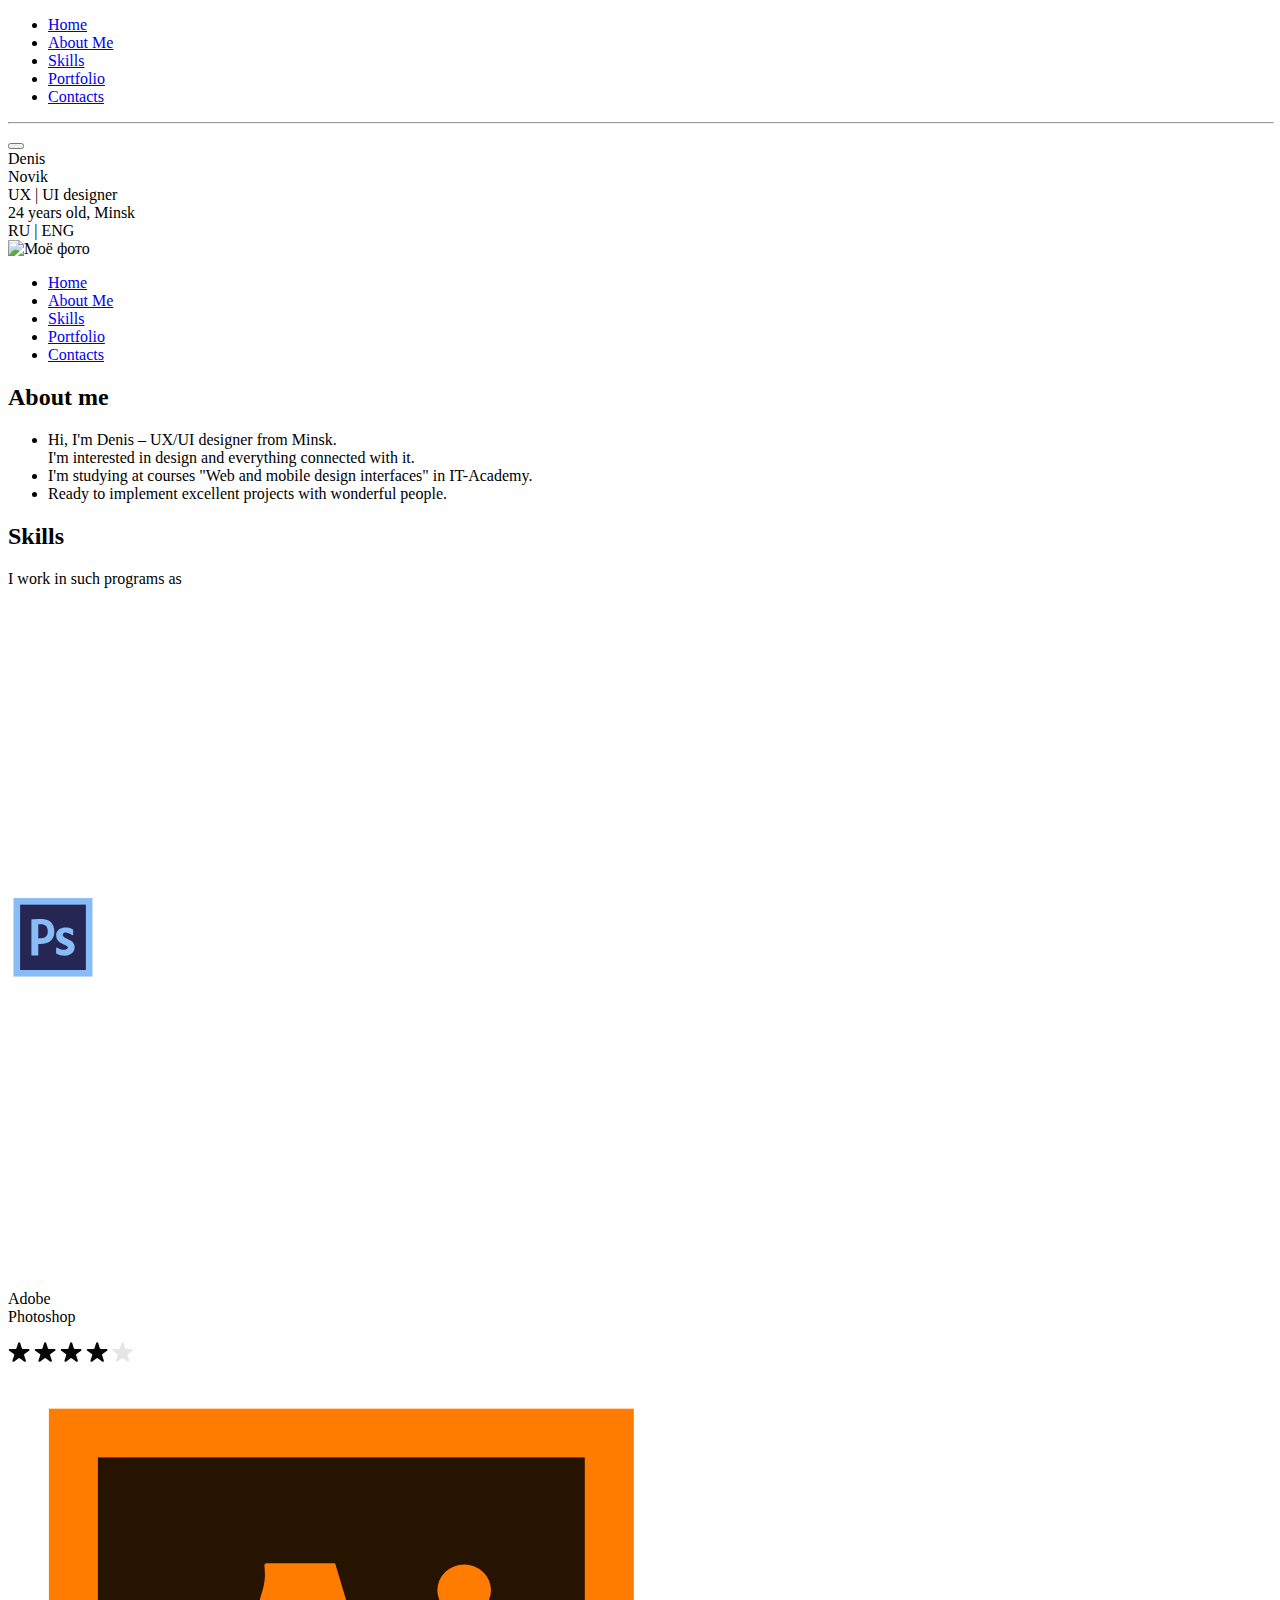
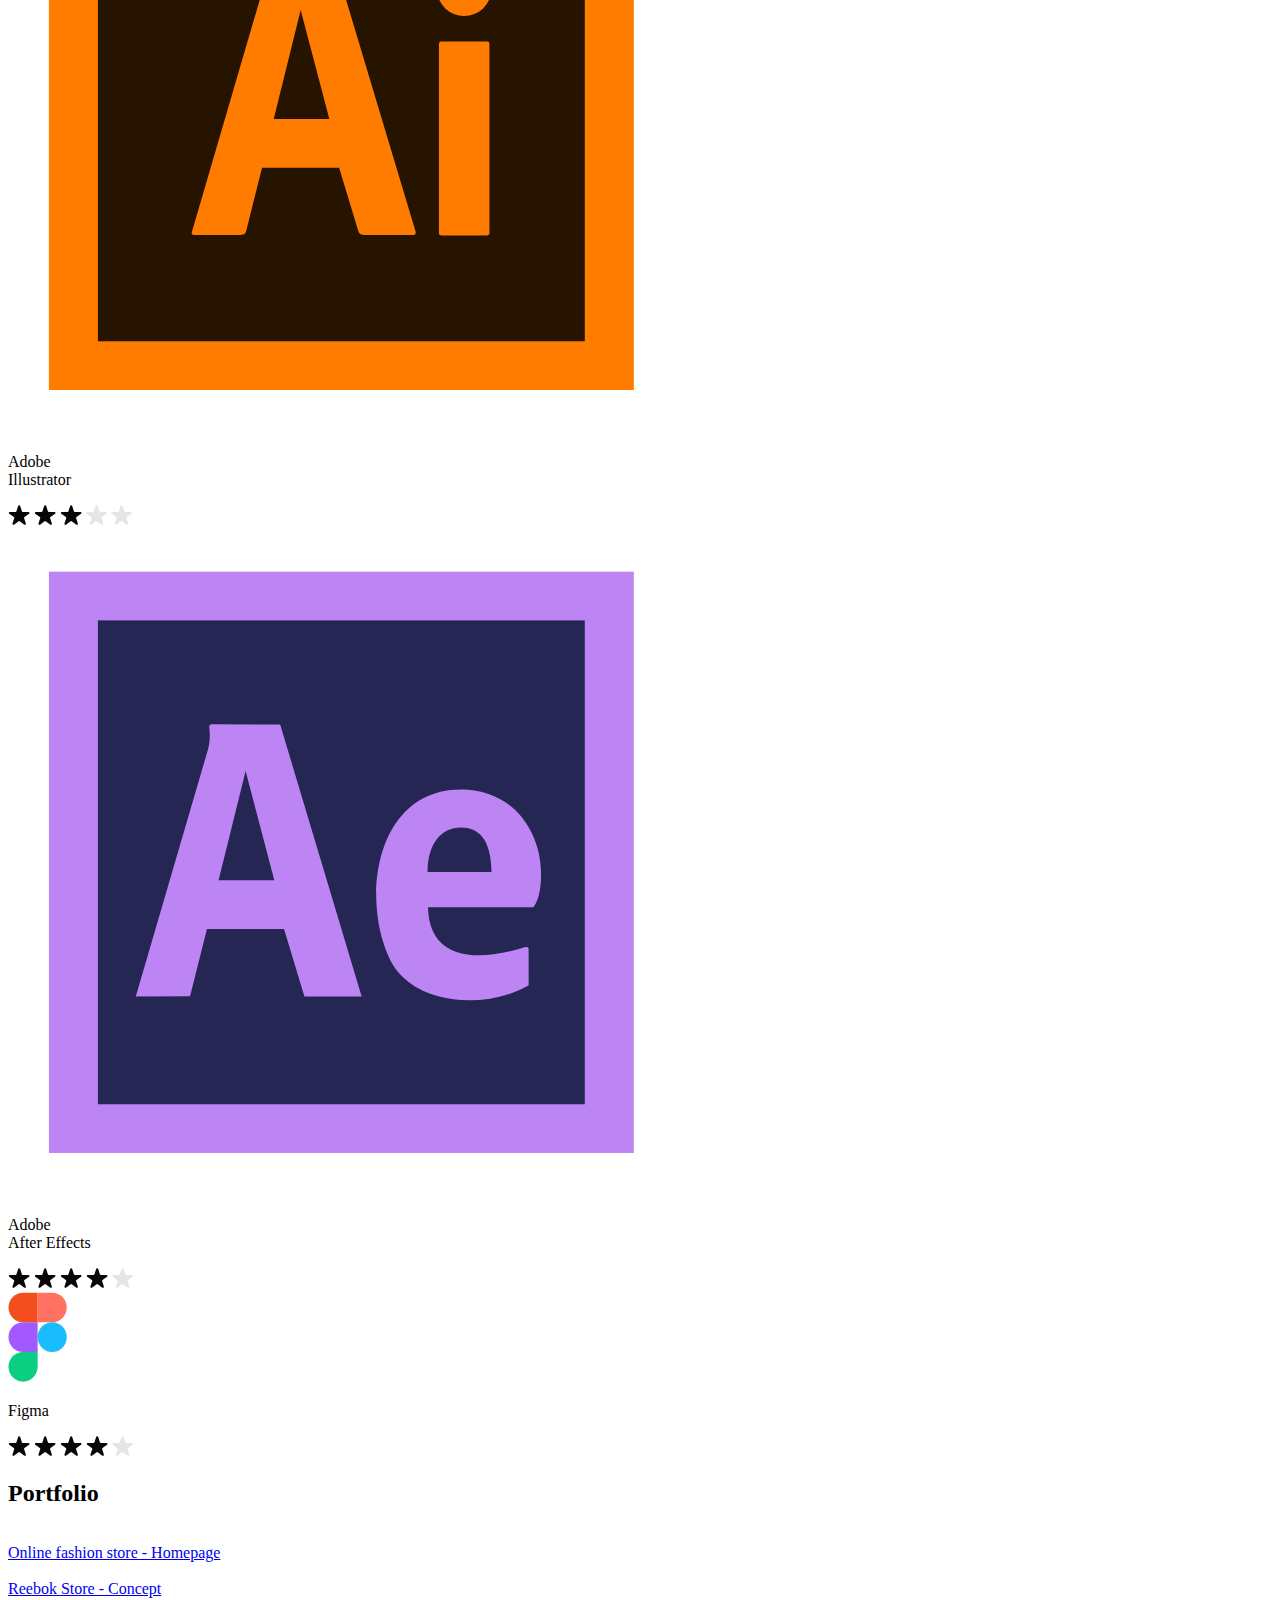
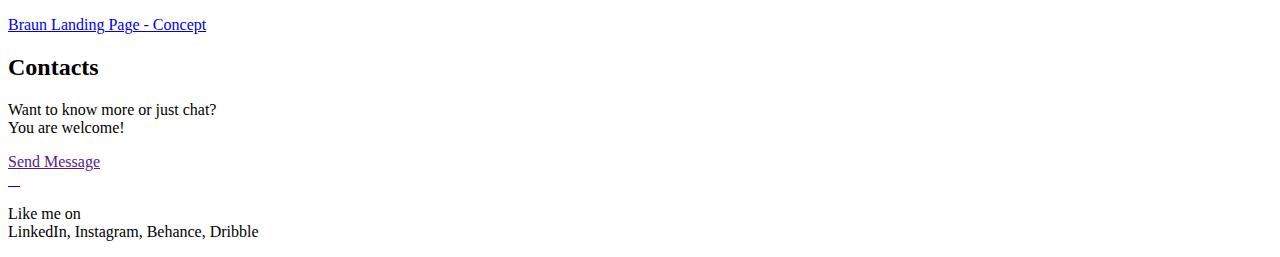
==== commit eead548d: "Update index.html" ====
--- a/index.html
+++ b/index.html
@@ -6,8 +6,8 @@
     <meta name="viewport" content="width=device-width, initial-scale=1.0">
     <title>Denis Novik</title>
     <link rel="stylesheet" href="./css/reset.css">
-    <link rel="stylesheet" href="./css/style.css">
-    <link rel="stylesheet" href="./css/media.css">
+    <link rel="stylesheet" href="../DenisNovik/css/style.css">
+    <link rel="stylesheet" href="../DenisNovik/css/media.css">
 </head>
 
 <body>
@@ -275,9 +275,9 @@
             <div class="contacts__text">
                 <p class="text">Want to know more or just chat?<br> You are welcome!</p>
             </div>
-            <button class="contacts__btn">
+            <div class="contacts__btn">
                 <a href="">Send Message</a>
-            </button>
+            </div>
             <div class="contacts__socials">
                 <a href="#" class="contacts__linkedIn">
                     <img src="./images/linkidin-img.png" alt="">
